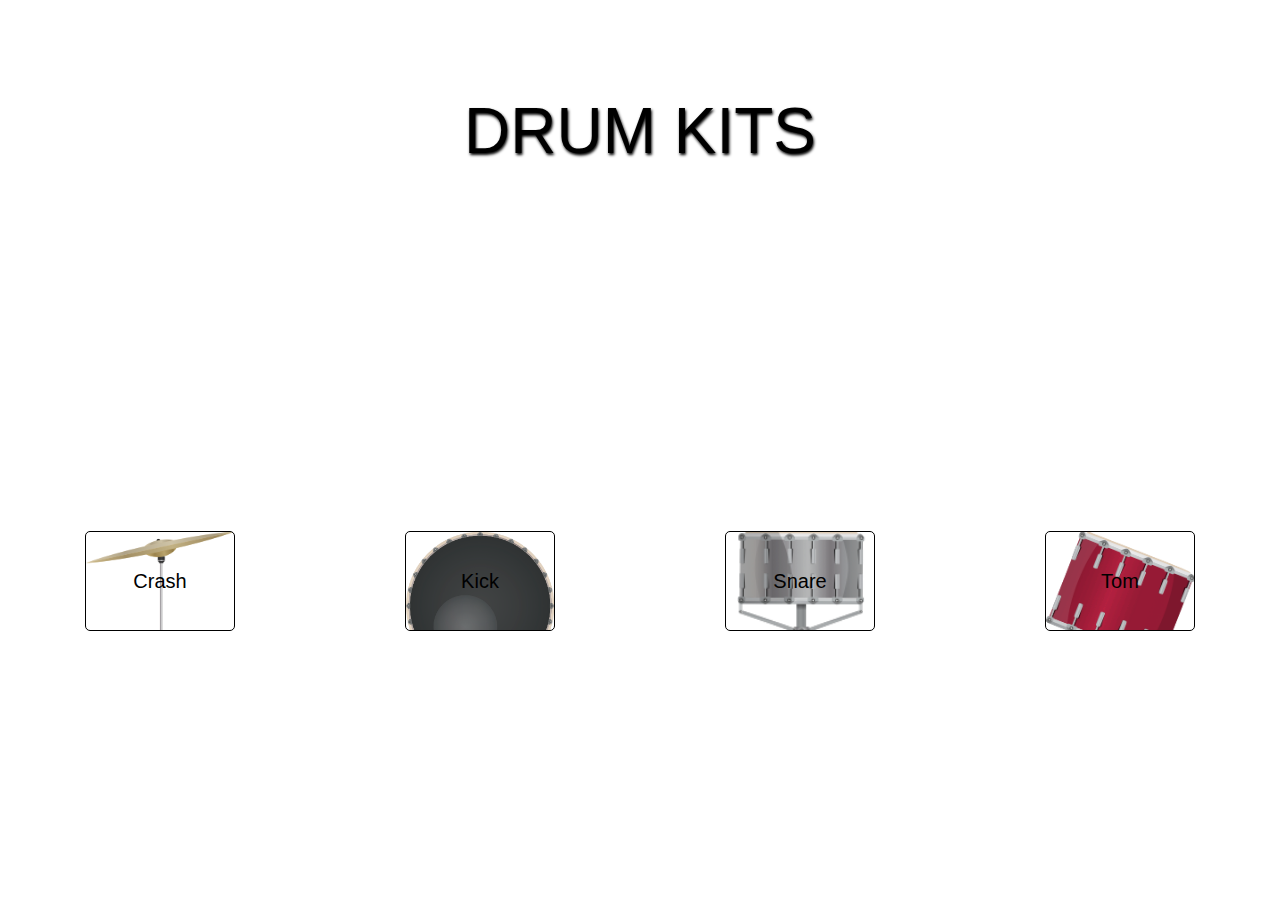
==== index.html @ 4cd54962 "Musical Night is Ready" ====
<!DOCTYPE html>
<html lang="en">
<head>
    <meta charset="UTF-8">
    <meta name="viewport" content="width=device-width, initial-scale=1.0">
    <link rel="stylesheet" href="style.css">
    <title>Drum Kits</title>
</head>
<body>
    <div id="container">
        <header>Drum Kits</header>
        <div id="musicSystem">
    
        </div>
    </div>

    
    <!-- <audio src="./musics/crash.mp3">Hello</audio> -->

    <!-- <audio controls>
        <source src = "./musics/crash.mp3" type="audio/mp3">
        <source src = "./musics/crash.mp3" type="audio/mp3">
    </audio> -->
    <script src="logic.js"></script>
</body>
</html>
---- style.css ----
* {
    margin: 0;
    padding: 0;
    box-sizing: border-box;
    font-family: 'Trebuchet MS', 'Lucida Sans Unicode', 'Lucida Grande', 'Lucida Sans', Arial, sans-serif;
}

#container {
    width: 100%;
    height: 100vh;
    display: flex;
    flex-direction: column;
    align-items: center;
    justify-content: space-around;
}

header {
    font-size: 4rem;
    text-transform: uppercase;
    text-shadow: 1px 2px 3px black;
}
#musicSystem{
    /* border: 1px solid red; */
    width: 100%;
    height: 50%;
    display: flex;
    flex-wrap: wrap;
    justify-content: space-around;
    align-items: center;
    /* border: 2px solid black; */
}
.cont{
    border: 2px solid black;
    width: 40%;
    height: 40%;
}
.hello{
    border: 1px solid black;
    border-radius: 5px;
    /* opacity: 0.8; */
    width: 150px;
    cursor: pointer;
    height: 100px;
    display: flex;
    background-size: cover;
    /* text-transform: lowercase; */
    /* background-position: center; */
    align-items: center;
    flex-wrap:wrap ;
    font-size: 20px;
    justify-content: center;
    /* background-color: brown; */
    transition: all ease 0.2s;
}

.hello:active{
    color: red;
    transform:scale(0.9);
}
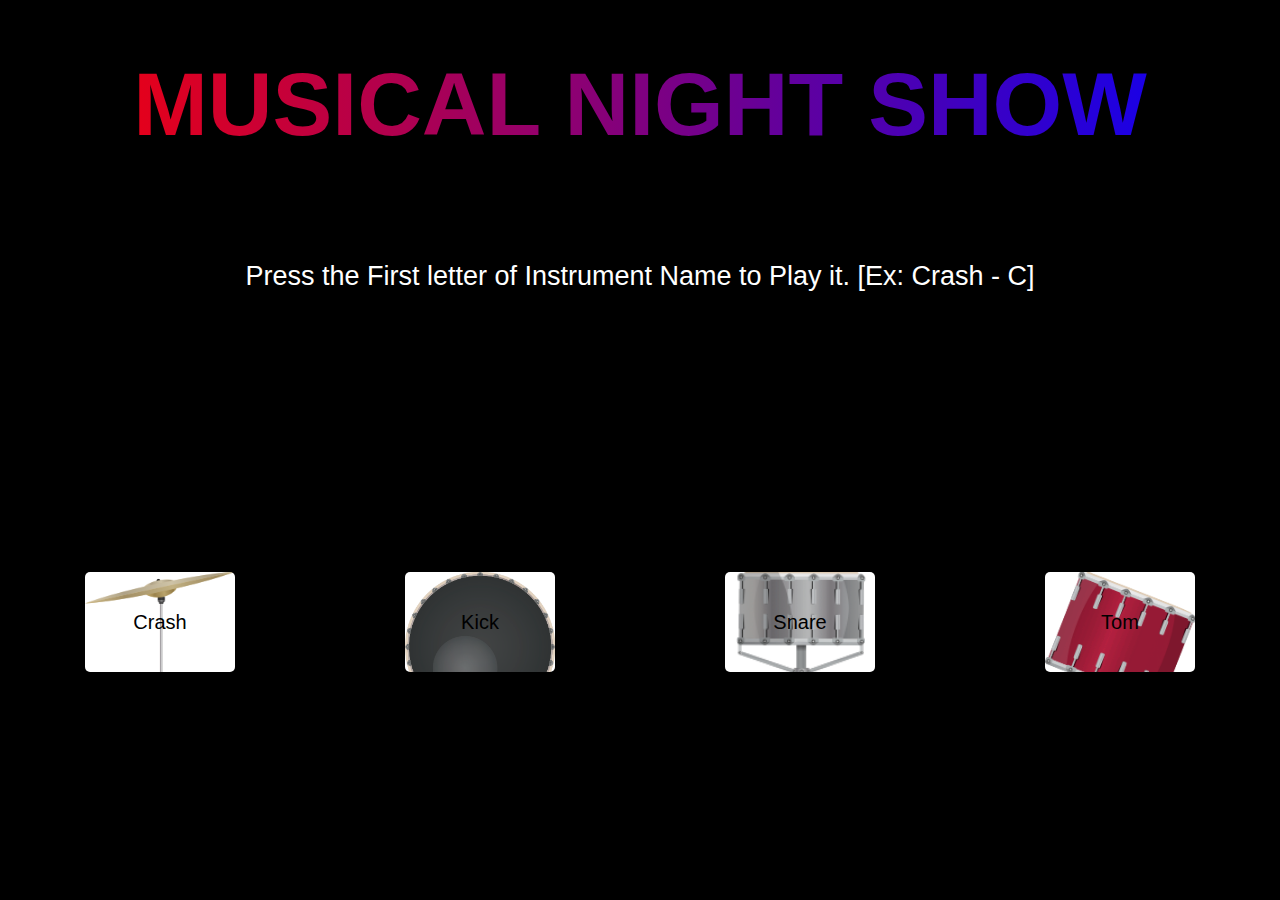
==== commit a3877e9a: "Some Style Changed" ====
--- a/index.html
+++ b/index.html
@@ -8,7 +8,12 @@
 </head>
 <body>
     <div id="container">
-        <header>Drum Kits</header>
+        <header>Musical Night Show</header>
+
+        <p id="accessibility">
+            Press the First letter of Instrument Name to Play it.
+            [Ex: Crash - C]
+        </p>
         <div id="musicSystem">
     
         </div>
--- a/style.css
+++ b/style.css
@@ -3,6 +3,13 @@
     padding: 0;
     box-sizing: border-box;
     font-family: 'Trebuchet MS', 'Lucida Sans Unicode', 'Lucida Grande', 'Lucida Sans', Arial, sans-serif;
+}
+html,body{
+    width: 100%;
+    height: 100%;
+}
+body{
+    background-color: black;
 }
 
 #container {
@@ -15,9 +22,19 @@
 }
 
 header {
-    font-size: 4rem;
+    width: 100%;
+    text-align: center;
+    background: linear-gradient(to right,red,blue);
+    font-size: 7vmax;
+    font-weight: 900;
     text-transform: uppercase;
-    text-shadow: 1px 2px 3px black;
+    color: transparent;
+    -webkit-background-clip: text;
+    /* text-shadow: 1px 2px 3px black; */
+}
+#accessibility{
+    font-size: 3vmin;
+    color: white;
 }
 #musicSystem{
     /* border: 1px solid red; */
@@ -30,12 +47,13 @@
     /* border: 2px solid black; */
 }
 .cont{
-    border: 2px solid black;
+    border: 2px solid green;
     width: 40%;
     height: 40%;
 }
 .hello{
-    border: 1px solid black;
+    /* border: 1px solid green; */
+    background-color: white;
     border-radius: 5px;
     /* opacity: 0.8; */
     width: 150px;
